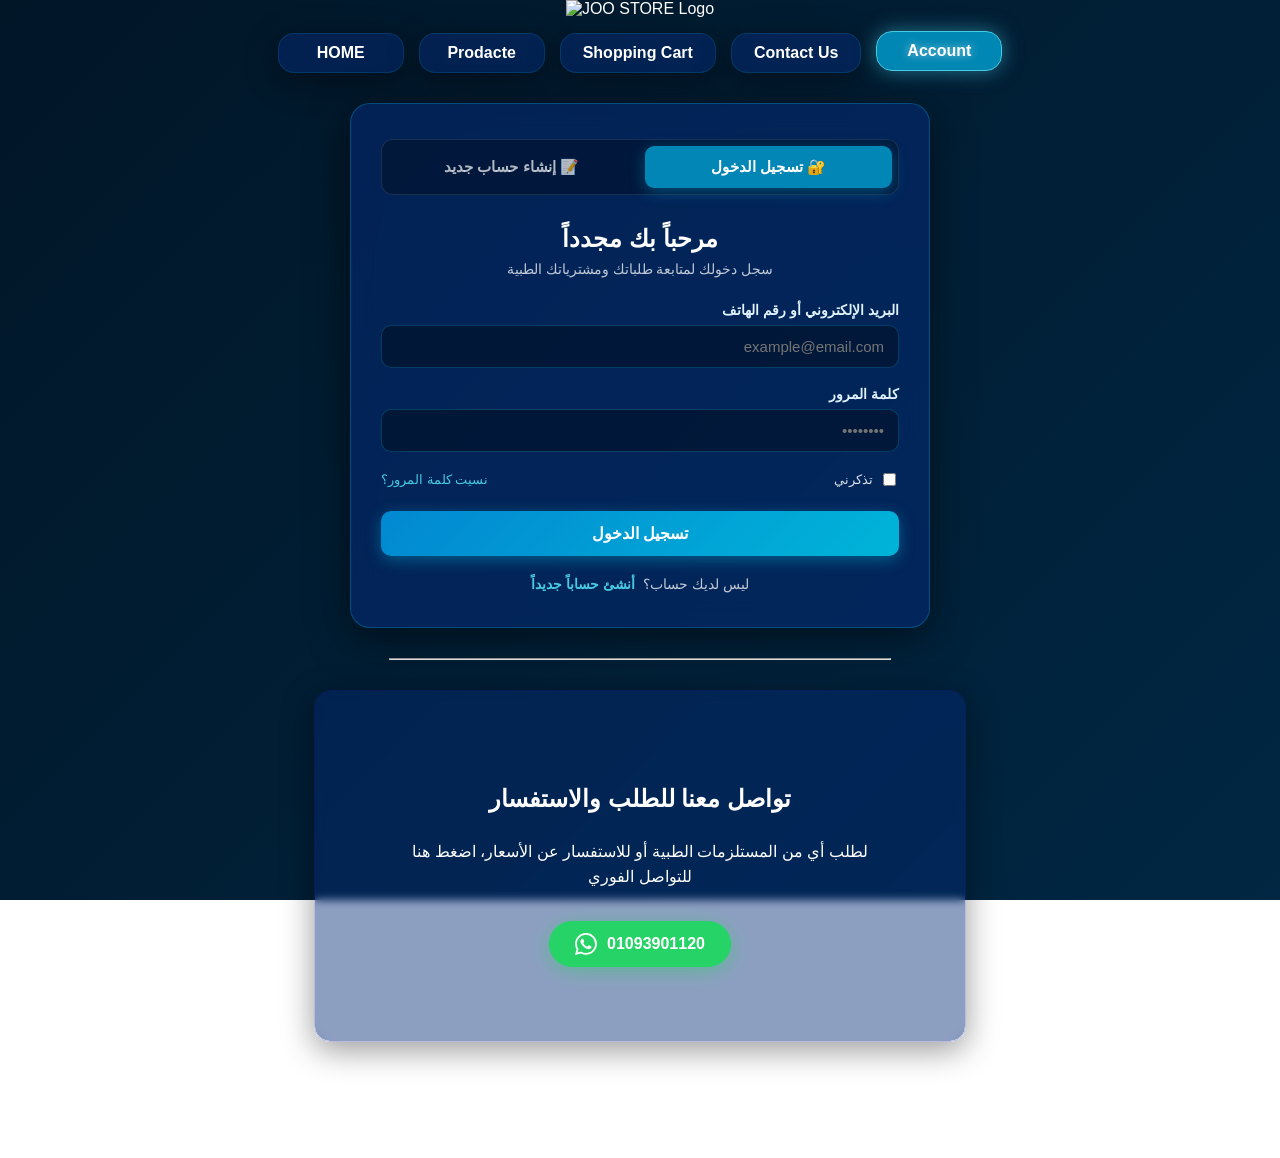
==== Account.html @ a9680319 "Add files via upload" ====
<!DOCTYPE html>
<html lang="en">
<head>
    <meta charset="UTF-8">
    <meta name="viewport" content="width=device-width, initial-scale=1.0">
    <title>JOO STORE - تسجيل الدخول / إنشاء حساب</title>
    <link rel="icon" href="https://i.ibb.co/bRJNQB5c/final1200.png">
    <link rel="stylesheet" href="./try.css">
    <script src="auth-guard.js"></script>
</head>
<body>
   
    <header>
        <img src="https://i.ibb.co/bRJNQB5c/final1200.png" width="80" alt="JOO STORE Logo"> 
    </header>

    <!-- شريط التنقل -->
    <nav class="nav-container">
        <div class="sd-card">
            <a href="./index.html">HOME</a>
        </div>
        <div class="sd-card">
            <a href="./Prodacte.html">Prodacte</a>
        </div>
        <div class="sd-card">
            <a href="./Shopping Cart.html">Shopping Cart <span class="cart-badge">0</span></a>
        </div>
       
        <div class="sd-card">
            <a href="#con">Contact Us</a>
        </div>
        <div class="sd-card active">
            <a href="./Account.html">Account</a>
        </div>
    </nav>

    <!-- بطاقة تسجيل الدخول وإنشاء الحساب الزجاجية -->
    <main class="auth-wrapper">
        <div class="auth-card">
            
            <!-- أزرار التبديل بين تسجيل الدخول وإنشاء حساب -->
            <div class="auth-tabs">
                <button type="button" class="tab-btn active" id="tab-login" onclick="switchAuthTab('login')">
                    🔐 تسجيل الدخول
                </button>
                <button type="button" class="tab-btn" id="tab-register" onclick="switchAuthTab('register')">
                    📝 إنشاء حساب جديد
                </button>
            </div>

            <!-- 1. نموذج تسجيل الدخول (Login Form) -->
            <form id="login-form" class="auth-form" onsubmit="handleLogin(event)">
                <h2 class="form-title">مرحباً بك مجدداً</h2>
                <p class="form-subtitle">سجل دخولك لمتابعة طلباتك ومشترياتك الطبية</p>

                <div class="form-group">
                    <label for="login-email">البريد الإلكتروني أو رقم الهاتف</label>
                    <input type="text" id="login-email" placeholder="example@email.com" required>
                </div>

                <div class="form-group">
                    <label for="login-password">كلمة المرور</label>
                    <input type="password" id="login-password" placeholder="••••••••" required>
                </div>

                <div class="form-options">
                    <label class="remember-me">
                        <input type="checkbox"> تذكرني
                    </label>
                    <a href="javascript:void(0)" onclick="alert('يرجى التواصل مع الدعم الفني لاستعادة كلمة المرور عبر واتساب.')" class="forgot-pass">نسيت كلمة المرور؟</a>
                </div>

                <button type="submit" class="auth-submit-btn">تسجيل الدخول</button>

                <div class="switch-prompt">
                    ليس لديك حساب؟ 
                    <a href="javascript:void(0)" onclick="switchAuthTab('register')">أنشئ حساباً جديداً</a>
                </div>
            </form>

            <!-- 2. نموذج إنشاء حساب جديد (Register Form) -->
            <form id="register-form" class="auth-form" style="display: none;" onsubmit="handleRegister(event)">
                <h2 class="form-title">إنشاء حساب جديد</h2>
                <p class="form-subtitle">انضم إلى JOO STORE للاستفادة من أسرع تجربة طلب</p>

                <div class="form-group">
                    <label for="reg-name">الاسم بالكامل</label>
                    <input type="text" id="reg-name" placeholder="User Name" required>
                </div>

                <div class="form-group">
                    <label for="reg-email">البريد الإلكتروني</label>
                    <input type="email" id="reg-email" placeholder="name@example.com" required>
                </div>

                <div class="form-group">
                    <label for="reg-phone">رقم الهاتف (واتساب)</label>
                    <input type="tel" id="reg-phone" placeholder="010XXXXXXXX" pattern="[0-9]{11}" title="يرجى إدخال 11 رقم" required>
                </div>

                <!-- حقل الموقع والعنوان الجديد -->
                <div class="form-group">
                    <label for="reg-location">العنوان أو الموقع (للتوصيل والشحن) 📍</label>
                    <input type="text" id="reg-location" placeholder="مثال: القاهرة - التجمع الخامس - شارع..." required>
                </div>

                <div class="form-row">
                    <div class="form-group">
                        <label for="password">كلمة المرور</label>
                        <input type="password" id="password" placeholder="••••••••" required minlength="6">
                    </div>

                    <div class="form-group">
                        <label for="confirm-password">تأكيد كلمة المرور</label>
                        <input type="password" id="confirm-password" placeholder="••••••••" required minlength="6">
                    </div>
                </div>

                <!-- رسالة التحقق التفاعلية من تطابق كلمتي المرور -->
                <div id="match-msg" class="validation-msg"></div>

                <div class="form-row">
                    <div class="form-group">
                        <label for="reg-age">الفئة العمرية</label>
                        <select id="reg-age" class="form-select">
                            <option value="15+">15 - 24 سنة</option>
                            <option value="25+">25 - 34 سنة</option>
                            <option value="35+">35 - 44 سنة</option>
                            <option value="45+">45+ سنة</option>
                        </select>
                    </div>

                    <div class="form-group">
                        <label>النوع (الجنس)</label>
                        <div class="gender-options">
                            <label class="gender-label">
                                <input type="radio" name="gender" value="male" id="gender-m" checked>
                                <span>ذكر 👨</span>
                            </label>
                            <label class="gender-label">
                                <input type="radio" name="gender" value="female" id="gender-f">
                                <span>أنثى 👩</span>
                            </label>
                        </div>
                    </div>
                </div>

                <button type="submit" class="auth-submit-btn register-btn">إنشاء الحساب الآن</button>

                <div class="switch-prompt">
                    لديك حساب بالفعل؟ 
                    <a href="javascript:void(0)" onclick="switchAuthTab('login')">تسجيل الدخول</a>
                </div>
            </form>

           

        </div>
    </main>

    <hr width="500">

    <!-- قسم الفيديو والتواصل -->
    <div class="video-card-container" id="con">
        <video src="./background.mp4" autoplay loop muted playsinline class="inner-video"></video>
        <div class="video-text-overlay">
            <h2>تواصل معنا للطلب والاستفسار</h2>
            <p>لطلب أي من المستلزمات الطبية أو للاستفسار عن الأسعار، اضغط هنا للتواصل الفوري</p>
            <a href="https://wa.me/201093901120" target="_blank" rel="noopener noreferrer" class="whatsapp-btn-order">
                <svg xmlns="http://www.w3.org/2000/svg" width="22" height="22" fill="currentColor" viewBox="0 0 16 16">
                    <path d="M13.601 2.326A7.854 7.854 0 0 0 7.994 0C3.627 0 .068 3.558.064 7.926c0 1.399.366 2.76 1.057 3.965L0 16l4.204-1.102a7.933 7.933 0 0 0 3.79.965h.004c4.368 0 7.926-3.558 7.93-7.93A7.898 7.898 0 0 0 13.6 2.326zM7.994 14.521a6.6 6.6 0 0 1-3.356-.92l-.24-.144-2.494.654.666-2.433-.156-.251a6.56 6.56 0 0 1-1.007-3.505c0-3.626 2.957-6.584 6.591-6.584a6.56 6.56 0 0 1 4.66 1.931 6.56 6.56 0 0 1 1.928 4.66c-.004 3.639-2.961 6.592-6.592 6.592m3.615-4.934c-.197-.099-1.17-.578-1.353-.646-.182-.065-.315-.099-.445.099-.133.197-.513.646-.627.775-.114.133-.232.148-.43.05-.197-.1-.836-.308-1.592-.985-.59-.525-.985-1.175-1.103-1.372-.114-.198-.011-.304.088-.403.087-.088.197-.232.296-.346.1-.114.133-.198.198-.33.065-.134.034-.248-.015-.347-.05-.099-.445-1.076-.612-1.47-.16-.389-.323-.335-.445-.34-.114-.007-.247-.007-.38-.007a.73.73 0 0 0-.529.247c-.182.198-.691.677-.691 1.654s.707 1.916.81 2.049c.098.133 1.394 2.132 3.383 2.992.47.205.84.326 1.129.418.475.152.904.129 1.246.08.38-.058 1.171-.48 1.338-.943.164-.464.164-.86.114-.943-.049-.084-.182-.133-.38-.232"/>
                </svg>
                <span> 01093901120</span>
            </a>
        </div>
    </div>

    <footer>DEV:@srt_741 </footer>

    <!-- ملفات السكريبت -->
   <footer>DEV:@srt_741 </footer>

    <!-- مكتبات Firebase والربط السحابي -->
    <script src="https://www.gstatic.com/firebasejs/10.12.2/firebase-app-compat.js"></script>
    <script src="https://www.gstatic.com/firebasejs/10.12.2/firebase-firestore-compat.js"></script>
    <script src="firebase-db.js"></script>

    <!-- ملفات السكريبت -->
    <script src="cart.js"></script>
    <script src="pass.js"></script>
</body>
</html>
---- try.css ----
body {
    text-align: center;
    margin: 0 auto;
    font-family: 'Segoe UI', Tahoma, Geneva, Verdana, sans-serif;
    /* خلفية متحركة متدرجة (Animated Gradient) تدي إحساس حركي فخم جداً */
    background: linear-gradient(-45deg, #020817, #0052f7, #002c4c, #011627);
    background-size: 400% 400%;
    animation: gradientBG 15s ease infinite;
    background-attachment: fixed;
    color: white;
}

/* أنيميشن حركة التدرج البطيء والرايق */
@keyframes gradientBG {
    0% {
        background-position: 0% 50%;
    }
    50% {
        background-position: 100% 50%;
    }
    100% {
        background-position: 0% 50%;
    }
}

.background-video {
    position: fixed;
    top: 0;
    left: 0;
    width: 100vw;
    height: 100vh;
    object-fit: cover;
    z-index: -999; /* يضمن إن الفيديو ينزل تحت كل العناصر */
    pointer-events: none;
}

.hero-card {
    background: rgba(4, 43, 119, 0.5); 
    backdrop-filter: blur(10px);  
    -webkit-backdrop-filter: blur(10px);
    border: 1px solid rgba(31, 22, 160, 0.2);
    border-radius: 16px;
    padding: 30px;
    max-width: 650px;
    margin: 30px auto;
    text-align: center;
    box-shadow: 0 8px 32px 0 rgba(0, 0, 0, 0.4);
    color: white;
}

.nav-container {
    display: flex;
    justify-content: center;
    align-items: center;
    gap: 15px;
    margin: 15px auto;
    direction: ltr !important;
}

.sd-card {
    background: rgba(4, 43, 119, 0.5); 
    backdrop-filter: blur(10px);  
    -webkit-backdrop-filter: blur(10px);
    border: 1px solid rgba(2, 155, 202, 0.2);
    border-radius: 16px;
    padding: 10px 22px;
    min-width: 80px;
    text-align: center;
    box-shadow: 0 8px 32px 0 rgba(0, 0, 0, 0.4);
    transition: all 0.3s ease;
}

.sd-card:hover {
    background: rgba(2, 155, 202, 0.5);
    transform: translateY(-2px);
}

.sd-card a {
    color: white;
    text-decoration: none;
    font-weight: bold;
    display: block;
}

/* --- شبكة المنتجات (Products Grid & Cards) --- */
.section-title {
    background: rgba(4, 43, 119, 0.5);
    backdrop-filter: blur(10px);
    -webkit-backdrop-filter: blur(10px);
    border: 1px solid rgba(2, 155, 202, 0.3);
    border-radius: 16px;
    padding: 20px;
    max-width: 550px;
    margin: 25px auto 35px auto;
    color: white;
    box-shadow: 0 8px 32px 0 rgba(0, 0, 0, 0.4);
    text-align: center;
}

.section-title h2 {
    margin: 0 0 8px 0;
    font-size: 24px;
}

.section-title p {
    margin: 0;
    color: rgba(255, 255, 255, 0.85);
    font-size: 14px;
}

.products-section {
    max-width: 1200px;
    margin: 0 auto 40px auto;
    padding: 0 20px;
}

.products-grid {
    display: grid;
    grid-template-columns: repeat(auto-fill, minmax(260px, 1fr));
    gap: 25px;
    justify-content: center;
}

.product-card {
    background: rgba(4, 43, 119, 0.45);
    backdrop-filter: blur(10px);
    -webkit-backdrop-filter: blur(10px);
    border: 1px solid rgba(2, 155, 202, 0.25);
    border-radius: 16px;
    padding: 20px;
    box-shadow: 0 8px 32px 0 rgba(0, 0, 0, 0.35);
    transition: all 0.35s ease;
    display: flex;
    flex-direction: column;
    align-items: center;
    justify-content: space-between;
}

.product-card:hover {
    transform: translateY(-8px);
    border-color: rgba(2, 155, 202, 0.7);
    box-shadow: 0 14px 40px rgba(2, 155, 202, 0.35);
    background: rgba(4, 43, 119, 0.65);
}

.product-img-box {
    width: 100%;
    height: 200px;
    display: flex;
    align-items: center;
    justify-content: center;
    background: rgba(255, 255, 255, 0.05);
    border-radius: 12px;
    padding: 15px;
    box-sizing: border-box;
    margin-bottom: 12px;
}

.product-img-box img {
    max-width: 90%;
    max-height: 90%;
    object-fit: contain;
    transition: transform 0.35s ease;
    filter: drop-shadow(0 4px 10px rgba(0, 0, 0, 0.4));
}

.product-card:hover .product-img-box img {
    transform: scale(1.08);
}

.product-info {
    width: 100%;
    text-align: center;
}

.product-title {
    color: white;
    font-size: 16px;
    margin: 6px 0 8px 0;
    font-weight: 600;
}

.product-price {
    display: flex;
    align-items: baseline;
    justify-content: center;
    gap: 5px;
    margin-bottom: 14px;
    color: #48cae4;
    font-size: 20px;
    font-weight: bold;
}

.product-price .currency {
    font-size: 13px;
    color: rgba(255, 255, 255, 0.75);
    font-weight: normal;
}

.order-btn {
    display: inline-block;
    background: rgba(2, 155, 202, 0.3);
    color: white;
    text-decoration: none;
    padding: 8px 22px;
    border-radius: 10px;
    border: 1px solid rgba(2, 155, 202, 0.5);
    font-size: 14px;
    font-weight: bold;
    transition: all 0.3s ease;
}

.order-btn:hover {
    background: rgba(2, 155, 202, 0.85);
    transform: scale(1.05);
    box-shadow: 0 4px 15px rgba(2, 155, 202, 0.4);
}

/* --- بطاقة الفيديو مع النص والكلام فوقه --- */
.video-card-container {
    position: relative;
    max-width: 650px;
    margin: 30px auto;
    border-radius: 16px;
    overflow: hidden;
    box-shadow: 0 8px 32px 0 rgba(0, 0, 0, 0.4);
    border: 1px solid rgba(31, 22, 160, 0.3);
}

.inner-video {
    width: 100%;
    height: 350px;
    object-fit: cover;
    display: block;
    transform: scaleX(-1); /* قلب الفيديو أفقياً (Mirror) */
}

.video-text-overlay {
    position: absolute;
    top: 0;
    left: 0;
    width: 100%;
    height: 100%;
    display: flex;
    flex-direction: column;
    justify-content: center;
    align-items: center;
    background: rgba(4, 43, 119, 0.45); /* طبقة شفافة لجعل الكتابة واضحة ومقروءة */
    backdrop-filter: blur(4px);
    -webkit-backdrop-filter: blur(4px);
    color: white;
    padding: 25px;
    box-sizing: border-box;
    text-align: center;
}

.video-text-overlay h2 {
    margin-bottom: 10px;
    font-size: 24px;
}

.video-text-overlay p {
    font-size: 16px;
    line-height: 1.6;
    max-width: 500px;
}

/* --- زر الواتساب للتواصل والطلب --- */
.whatsapp-btn-order {
    display: inline-flex;
    align-items: center;
    gap: 10px;
    background: #25D366;
    color: white;
    text-decoration: none;
    font-size: 16px;
    font-weight: bold;
    padding: 12px 26px;
    border-radius: 50px;
    box-shadow: 0 4px 20px rgba(37, 211, 102, 0.45);
    transition: all 0.3s ease;
    margin-top: 15px;
}

.whatsapp-btn-order:hover {
    background: #1ebe5d;
    transform: translateY(-3px) scale(1.03);
    box-shadow: 0 8px 25px rgba(37, 211, 102, 0.65);
}

.whatsapp-btn-order svg {
    flex-shrink: 0;
}

/* ==========================================
   Shopping Cart, Toast & Badge Styles
========================================== */

/* شارة عداد السلة في شريط التنقل */
.cart-badge {
    display: inline-block;
    background: #ff4757;
    color: white;
    font-size: 11px;
    font-weight: bold;
    padding: 2px 7px;
    border-radius: 12px;
    margin-right: 4px;
    vertical-align: middle;
}

/* الإشعار التفاعلي السريع (Toast) */
.cart-toast {
    position: fixed;
    bottom: -100px;
    right: 25px;
    background: rgba(4, 43, 119, 0.95);
    border: 1px solid rgba(2, 155, 202, 0.6);
    backdrop-filter: blur(12px);
    -webkit-backdrop-filter: blur(12px);
    color: white;
    padding: 15px 22px;
    border-radius: 14px;
    box-shadow: 0 10px 30px rgba(0, 0, 0, 0.5);
    z-index: 9999;
    transition: all 0.4s cubic-bezier(0.68, -0.55, 0.27, 1.55);
    max-width: 380px;
    font-size: 15px;
}

.cart-toast.show {
    bottom: 25px;
}

.toast-content {
    display: flex;
    align-items: center;
    justify-content: space-between;
    gap: 15px;
}

.toast-btn {
    background: #25D366;
    color: white;
    text-decoration: none;
    padding: 6px 14px;
    border-radius: 8px;
    font-size: 13px;
    font-weight: bold;
    white-space: nowrap;
    transition: 0.2s;
}

.toast-btn:hover {
    background: #1ebe5d;
}

/* صفحة سلة المشتريات */
.cart-page-container {
    max-width: 900px;
    margin: 30px auto;
    padding: 0 20px;
}

.empty-cart-card {
    background: rgba(4, 43, 119, 0.5);
    backdrop-filter: blur(10px);
    -webkit-backdrop-filter: blur(10px);
    border: 1px solid rgba(2, 155, 202, 0.25);
    border-radius: 16px;
    padding: 50px 20px;
    text-align: center;
    color: white;
    box-shadow: 0 8px 32px 0 rgba(0, 0, 0, 0.4);
}

.empty-cart-icon {
    font-size: 55px;
    margin-bottom: 15px;
}

.empty-cart-card h2 {
    font-size: 24px;
    margin-bottom: 10px;
}

.empty-cart-card p {
    color: rgba(255, 255, 255, 0.8);
    margin-bottom: 25px;
}

.browse-btn {
    display: inline-block;
    background: rgba(2, 155, 202, 0.7);
    color: white;
    text-decoration: none;
    padding: 12px 30px;
    border-radius: 10px;
    font-weight: bold;
    transition: 0.3s;
}

.browse-btn:hover {
    background: rgba(2, 155, 202, 1);
    transform: scale(1.05);
}

.cart-items-list {
    display: flex;
    flex-direction: column;
    gap: 15px;
    margin-bottom: 30px;
}

.cart-item-card {
    background: rgba(4, 43, 119, 0.5);
    backdrop-filter: blur(10px);
    -webkit-backdrop-filter: blur(10px);
    border: 1px solid rgba(2, 155, 202, 0.3);
    border-radius: 14px;
    padding: 15px 20px;
    display: flex;
    align-items: center;
    justify-content: space-between;
    gap: 20px;
    color: white;
    box-shadow: 0 4px 20px rgba(0, 0, 0, 0.3);
    transition: 0.3s;
}

.cart-item-card:hover {
    border-color: rgba(2, 155, 202, 0.6);
}

.cart-item-img {
    width: 70px;
    height: 70px;
    background: rgba(255, 255, 255, 0.05);
    border-radius: 10px;
    display: flex;
    align-items: center;
    justify-content: center;
    padding: 6px;
    flex-shrink: 0;
}

.cart-item-img img {
    max-width: 100%;
    max-height: 100%;
    object-fit: contain;
}

.cart-item-details {
    flex-grow: 1;
    text-align: right;
}

.cart-item-title {
    margin: 0 0 5px 0;
    font-size: 17px;
    font-weight: 600;
}

.cart-item-unit-price {
    font-size: 14px;
    color: rgba(255, 255, 255, 0.7);
}

.cart-item-qty-control {
    display: flex;
    align-items: center;
    gap: 8px;
    background: rgba(0, 0, 0, 0.3);
    padding: 5px 12px;
    border-radius: 8px;
    border: 1px solid rgba(2, 155, 202, 0.2);
}

.qty-btn {
    background: rgba(2, 155, 202, 0.4);
    border: none;
    color: white;
    width: 28px;
    height: 28px;
    border-radius: 6px;
    font-size: 16px;
    font-weight: bold;
    cursor: pointer;
    display: flex;
    align-items: center;
    justify-content: center;
    transition: 0.2s;
}

.qty-btn:hover {
    background: rgba(2, 155, 202, 0.9);
}

.qty-number {
    font-size: 16px;
    font-weight: bold;
    min-width: 25px;
    text-align: center;
}

.cart-item-total {
    font-size: 18px;
    font-weight: bold;
    color: #48cae4;
    min-width: 100px;
    text-align: center;
}

.cart-remove-btn {
    background: rgba(255, 71, 87, 0.2);
    color: #ff4757;
    border: 1px solid rgba(255, 71, 87, 0.4);
    width: 32px;
    height: 32px;
    border-radius: 50%;
    font-size: 20px;
    cursor: pointer;
    display: flex;
    align-items: center;
    justify-content: center;
    transition: 0.2s;
}

.cart-remove-btn:hover {
    background: #ff4757;
    color: white;
}

.cart-summary-card {
    background: rgba(4, 43, 119, 0.55);
    backdrop-filter: blur(12px);
    -webkit-backdrop-filter: blur(12px);
    border: 1px solid rgba(2, 155, 202, 0.4);
    border-radius: 16px;
    padding: 25px;
    color: white;
    box-shadow: 0 8px 32px 0 rgba(0, 0, 0, 0.4);
}

.summary-header h3 {
    margin: 0 0 15px 0;
    font-size: 20px;
    text-align: center;
}

.summary-row {
    display: flex;
    justify-content: space-between;
    align-items: center;
    margin-bottom: 12px;
    font-size: 16px;
}

.summary-val {
    font-weight: bold;
    color: #48cae4;
}

.free-shipping {
    color: #2ed573;
    font-size: 14px;
}

.summary-divider {
    border: 0;
    border-top: 1px solid rgba(255, 255, 255, 0.15);
    margin: 15px 0;
}

.total-row {
    font-size: 20px;
    font-weight: bold;
}

.summary-total {
    color: #2ed573;
    font-size: 22px;
}

.summary-actions {
    margin-top: 25px;
    display: flex;
    flex-direction: column;
    gap: 12px;
}

.whatsapp-checkout-btn {
    display: flex;
    align-items: center;
    justify-content: center;
    gap: 10px;
    background: #25D366;
    color: white;
    border: none;
    padding: 14px 20px;
    border-radius: 12px;
    font-size: 17px;
    font-weight: bold;
    cursor: pointer;
    box-shadow: 0 6px 20px rgba(37, 211, 102, 0.45);
    transition: 0.3s;
    width: 100%;
}

.whatsapp-checkout-btn:hover {
    background: #1ebe5d;
    transform: translateY(-2px);
    box-shadow: 0 8px 25px rgba(37, 211, 102, 0.65);
}

.secondary-actions {
    display: flex;
    justify-content: space-between;
    align-items: center;
    margin-top: 5px;
}

.continue-shopping-btn {
    color: rgba(255, 255, 255, 0.8);
    text-decoration: none;
    font-size: 14px;
    transition: 0.2s;
}

.continue-shopping-btn:hover {
    color: white;
    text-decoration: underline;
}

.clear-cart-btn {
    background: none;
    border: none;
    color: #ff6b81;
    font-size: 14px;
    cursor: pointer;
    transition: 0.2s;
}

.clear-cart-btn:hover {
    color: #ff4757;
    text-decoration: underline;
}

@media (max-width: 600px) {
    .cart-item-card {
        flex-wrap: wrap;
        justify-content: center;
        text-align: center;
    }
    .cart-item-details {
        text-align: center;
        width: 100%;
    }
    .cart-item-total {
        width: 100%;
    }
}

/* ==========================================
   Auth (Login & Register) Glassmorphic Styles
========================================== */
.auth-wrapper {
    max-width: 580px;
    margin: 30px auto;
    padding: 0 20px;
    direction: rtl;
}

.auth-card {
    background: rgba(4, 43, 119, 0.55);
    backdrop-filter: blur(12px);
    -webkit-backdrop-filter: blur(12px);
    border: 1px solid rgba(2, 155, 202, 0.35);
    border-radius: 20px;
    padding: 35px 30px;
    color: white;
    box-shadow: 0 10px 40px rgba(0, 0, 0, 0.5);
    text-align: right;
}

/* التبويبات العلوية */
.auth-tabs {
    display: flex;
    gap: 10px;
    background: rgba(0, 0, 0, 0.3);
    padding: 6px;
    border-radius: 12px;
    margin-bottom: 30px;
    border: 1px solid rgba(255, 255, 255, 0.1);
}

.tab-btn {
    flex: 1;
    background: transparent;
    border: none;
    color: rgba(255, 255, 255, 0.7);
    padding: 12px 10px;
    font-size: 15px;
    font-weight: bold;
    border-radius: 9px;
    cursor: pointer;
    transition: all 0.3s ease;
}

.tab-btn:hover {
    color: white;
    background: rgba(255, 255, 255, 0.08);
}

.tab-btn.active {
    background: rgba(2, 155, 202, 0.85);
    color: white;
    box-shadow: 0 4px 15px rgba(2, 155, 202, 0.4);
}

/* العناوين داخل النموذج */
.form-title {
    margin: 0 0 8px 0;
    font-size: 24px;
    color: white;
    text-align: center;
}

.form-subtitle {
    margin: 0 0 25px 0;
    font-size: 14px;
    color: rgba(255, 255, 255, 0.75);
    text-align: center;
}

/* مجموعات الحقول */
.form-group {
    margin-bottom: 18px;
    display: flex;
    flex-direction: column;
    gap: 7px;
    flex: 1;
}

.form-group label {
    font-size: 14px;
    font-weight: 600;
    color: #e0f2fe;
}

.form-group input[type="text"],
.form-group input[type="email"],
.form-group input[type="password"],
.form-group input[type="tel"],
.form-select {
    width: 100%;
    background: rgba(0, 0, 0, 0.35);
    border: 1px solid rgba(2, 155, 202, 0.3);
    border-radius: 10px;
    padding: 12px 14px;
    color: white;
    font-size: 15px;
    box-sizing: border-box;
    transition: all 0.3s ease;
}

.form-group input:focus,
.form-select:focus {
    border-color: #48cae4;
    outline: none;
    box-shadow: 0 0 12px rgba(72, 202, 228, 0.4);
    background: rgba(0, 0, 0, 0.5);
}

.form-row {
    display: flex;
    gap: 15px;
}

/* خيارات العمر والنوع */
.form-select {
    cursor: pointer;
}

.form-select option {
    background: #042b77;
    color: white;
}

.gender-options {
    display: flex;
    gap: 15px;
    align-items: center;
    height: 44px;
}

.gender-label {
    display: inline-flex;
    align-items: center;
    gap: 6px;
    cursor: pointer;
    background: rgba(0, 0, 0, 0.25);
    padding: 8px 15px;
    border-radius: 8px;
    border: 1px solid rgba(2, 155, 202, 0.25);
    transition: 0.2s;
    font-size: 14px;
}

.gender-label:hover {
    background: rgba(2, 155, 202, 0.3);
}

/* رسالة التحقق */
.validation-msg {
    font-size: 13px;
    font-weight: bold;
    margin: -10px 0 15px 0;
    min-height: 18px;
}

/* الخيارات الإضافية */
.form-options {
    display: flex;
    justify-content: space-between;
    align-items: center;
    font-size: 13px;
    margin-bottom: 22px;
}

.remember-me {
    display: inline-flex;
    align-items: center;
    gap: 6px;
    cursor: pointer;
    color: rgba(255, 255, 255, 0.85);
}

.forgot-pass {
    color: #48cae4;
    text-decoration: none;
    transition: 0.2s;
}

.forgot-pass:hover {
    text-decoration: underline;
    color: #90e0ef;
}

/* أزرار الإرسال */
.auth-submit-btn {
    width: 100%;
    background: linear-gradient(135deg, #0288d1, #00b4d8);
    color: white;
    border: none;
    padding: 13px;
    border-radius: 10px;
    font-size: 16px;
    font-weight: bold;
    cursor: pointer;
    box-shadow: 0 4px 15px rgba(2, 180, 216, 0.4);
    transition: all 0.3s ease;
}

.auth-submit-btn:hover {
    background: linear-gradient(135deg, #039be5, #48cae4);
    transform: translateY(-2px);
    box-shadow: 0 6px 20px rgba(2, 180, 216, 0.6);
}

.register-btn {
    background: linear-gradient(135deg, #2e7d32, #2ed573);
    box-shadow: 0 4px 15px rgba(46, 213, 115, 0.4);
}

.register-btn:hover {
    background: linear-gradient(135deg, #388e3c, #3ae374);
    box-shadow: 0 6px 20px rgba(46, 213, 115, 0.6);
}

.switch-prompt {
    text-align: center;
    margin-top: 20px;
    font-size: 14px;
    color: rgba(255, 255, 255, 0.75);
}

.switch-prompt a {
    color: #48cae4;
    font-weight: bold;
    text-decoration: none;
    margin-right: 5px;
}

.switch-prompt a:hover {
    text-decoration: underline;
}

@media (max-width: 600px) {
    .auth-card {
        padding: 25px 18px;
    }
    .form-row {
        flex-direction: column;
        gap: 0;
    }
}

/* ==========================================
   Profile & Order History Styles
========================================== */
.profile-page-container {
    max-width: 950px;
    margin: 30px auto;
    padding: 0 20px;
    direction: rtl;
}

/* بطاقة بيانات العميل */
.user-profile-card {
    background: rgba(4, 43, 119, 0.55);
    backdrop-filter: blur(12px);
    -webkit-backdrop-filter: blur(12px);
    border: 1px solid rgba(2, 155, 202, 0.35);
    border-radius: 20px;
    padding: 30px;
    color: white;
    box-shadow: 0 10px 40px rgba(0, 0, 0, 0.45);
    margin-bottom: 35px;
}

.profile-header {
    display: flex;
    align-items: center;
    gap: 20px;
    margin-bottom: 25px;
    padding-bottom: 20px;
    border-bottom: 1px solid rgba(255, 255, 255, 0.12);
}

.profile-avatar {
    width: 80px;
    height: 80px;
    border-radius: 50%;
    background: rgba(2, 155, 202, 0.2);
    border: 2px solid #48cae4;
    display: flex;
    align-items: center;
    justify-content: center;
    box-shadow: 0 0 20px rgba(72, 202, 228, 0.4);
    overflow: hidden;
    flex-shrink: 0;
}

.profile-avatar img {
    width: 60px;
    height: 60px;
    object-fit: contain;
}

.profile-info-text h2 {
    margin: 0 0 5px 0;
    font-size: 24px;
    color: white;
}

.profile-info-text p {
    margin: 2px 0;
    font-size: 14px;
    color: rgba(255, 255, 255, 0.75);
}

/* شبكة الإحصائيات */
.profile-stats-grid {
    display: grid;
    grid-template-columns: repeat(auto-fit, minmax(180px, 1fr));
    gap: 15px;
    margin-bottom: 25px;
}

.stat-card {
    background: rgba(0, 0, 0, 0.3);
    border: 1px solid rgba(2, 155, 202, 0.25);
    border-radius: 14px;
    padding: 18px 15px;
    text-align: center;
    transition: 0.3s;
}

.stat-card:hover {
    border-color: rgba(2, 155, 202, 0.6);
    transform: translateY(-3px);
}

.stat-icon {
    font-size: 28px;
    margin-bottom: 6px;
}

.stat-value {
    font-size: 20px;
    font-weight: bold;
    color: #48cae4;
    margin-bottom: 4px;
}

.stat-label {
    font-size: 13px;
    color: rgba(255, 255, 255, 0.7);
}

/* أزرار البروفايل */
.profile-actions {
    display: flex;
    gap: 12px;
    flex-wrap: wrap;
}

.profile-btn {
    padding: 10px 22px;
    border-radius: 10px;
    text-decoration: none;
    font-size: 14px;
    font-weight: bold;
    transition: 0.3s;
    display: inline-flex;
    align-items: center;
    gap: 8px;
}

.shop-btn {
    background: rgba(2, 155, 202, 0.75);
    color: white;
}

.shop-btn:hover {
    background: #00b4d8;
    transform: translateY(-2px);
    box-shadow: 0 4px 15px rgba(0, 180, 216, 0.4);
}

.switch-account-btn {
    background: rgba(255, 255, 255, 0.08);
    color: rgba(255, 255, 255, 0.85);
    border: 1px solid rgba(255, 255, 255, 0.2);
}

.switch-account-btn:hover {
    background: rgba(255, 71, 87, 0.2);
    border-color: #ff4757;
    color: #ff6b81;
}

/* قسم سجل المشتريات */
.orders-history-wrapper {
    margin-top: 30px;
}

.orders-section-header {
    display: flex;
    justify-content: space-between;
    align-items: center;
    margin-bottom: 20px;
    color: white;
}

.orders-section-header h3 {
    margin: 0;
    font-size: 22px;
}

.orders-count-badge {
    background: rgba(2, 155, 202, 0.35);
    border: 1px solid rgba(2, 155, 202, 0.5);
    color: #48cae4;
    padding: 4px 14px;
    border-radius: 20px;
    font-size: 13px;
    font-weight: bold;
}

/* بطاقة الطلب الواحد */
.order-card {
    background: rgba(4, 43, 119, 0.5);
    backdrop-filter: blur(10px);
    -webkit-backdrop-filter: blur(10px);
    border: 1px solid rgba(2, 155, 202, 0.3);
    border-radius: 16px;
    margin-bottom: 22px;
    box-shadow: 0 6px 25px rgba(0, 0, 0, 0.35);
    overflow: hidden;
    transition: 0.3s;
}

.order-card:hover {
    border-color: rgba(2, 155, 202, 0.7);
    box-shadow: 0 8px 30px rgba(2, 155, 202, 0.25);
}

.order-card-header {
    background: rgba(0, 0, 0, 0.25);
    padding: 14px 20px;
    display: flex;
    justify-content: space-between;
    align-items: center;
    border-bottom: 1px solid rgba(255, 255, 255, 0.08);
}

.order-header-info {
    display: flex;
    gap: 15px;
    align-items: center;
    font-size: 14px;
}

.order-id {
    font-weight: bold;
    color: #48cae4;
}

.order-date {
    color: rgba(255, 255, 255, 0.7);
}

.order-status-badge {
    background: rgba(46, 213, 115, 0.2);
    color: #2ed573;
    border: 1px solid rgba(46, 213, 115, 0.4);
    padding: 4px 12px;
    border-radius: 20px;
    font-size: 13px;
    font-weight: bold;
}

.order-card-body {
    padding: 15px 20px;
}

.order-items-grid {
    display: flex;
    flex-direction: column;
    gap: 12px;
}

.order-item-row {
    display: flex;
    align-items: center;
    gap: 15px;
    background: rgba(255, 255, 255, 0.03);
    border-radius: 10px;
    padding: 10px 14px;
}

.order-item-thumb {
    width: 55px;
    height: 55px;
    background: rgba(255, 255, 255, 0.05);
    border-radius: 8px;
    display: flex;
    align-items: center;
    justify-content: center;
    padding: 4px;
    flex-shrink: 0;
}

.order-item-thumb img {
    max-width: 100%;
    max-height: 100%;
    object-fit: contain;
}

.order-item-details {
    flex-grow: 1;
}

.order-item-title {
    margin: 0 0 4px 0;
    font-size: 15px;
    color: white;
}

.order-item-meta {
    font-size: 13px;
    color: rgba(255, 255, 255, 0.65);
    display: flex;
    gap: 15px;
}

.order-item-price {
    font-size: 16px;
    font-weight: bold;
    color: #48cae4;
    white-space: nowrap;
}

.order-card-footer {
    background: rgba(0, 0, 0, 0.2);
    padding: 14px 20px;
    display: flex;
    justify-content: space-between;
    align-items: center;
    border-top: 1px solid rgba(255, 255, 255, 0.08);
}

.order-total-box {
    font-size: 16px;
    color: white;
    display: flex;
    align-items: center;
    gap: 10px;
}

.order-total-amount {
    font-size: 20px;
    font-weight: bold;
    color: #2ed573;
}

.reorder-whatsapp-btn {
    background: rgba(37, 211, 102, 0.2);
    color: #25D366;
    border: 1px solid rgba(37, 211, 102, 0.5);
    padding: 8px 16px;
    border-radius: 8px;
    font-size: 13px;
    font-weight: bold;
    cursor: pointer;
    transition: 0.2s;
}

.reorder-whatsapp-btn:hover {
    background: #25D366;
    color: white;
    box-shadow: 0 4px 15px rgba(37, 211, 102, 0.4);
}

.empty-orders-card {
    background: rgba(4, 43, 119, 0.5);
    backdrop-filter: blur(10px);
    border: 1px solid rgba(2, 155, 202, 0.3);
    border-radius: 16px;
    padding: 45px 20px;
    text-align: center;
    color: white;
}

.empty-orders-card .empty-icon {
    font-size: 50px;
    margin-bottom: 15px;
}

.empty-orders-card h3 {
    margin-bottom: 10px;
}

.empty-orders-card p {
    color: rgba(255, 255, 255, 0.7);
    margin-bottom: 20px;
}

@media (max-width: 600px) {
    .profile-header {
        flex-direction: column;
        text-align: center;
    }
    .order-card-header,
    .order-card-footer {
        flex-direction: column;
        gap: 10px;
        align-items: flex-start;
    }
    .order-item-row {
        flex-wrap: wrap;
    }
}

footer {
    color: white;
    margin: 30px 0 20px 0;
}

/* ==========================================
   Modal Dialogs & Profile Edit Styles
========================================== */
.modal-overlay {
    position: fixed;
    inset: 0;
    width: 100vw;
    height: 100vh;
    background: rgba(0, 5, 20, 0.75);
    backdrop-filter: blur(8px);
    -webkit-backdrop-filter: blur(8px);
    z-index: 9999;
    display: flex;
    align-items: center;
    justify-content: center;
    padding: 20px;
    box-sizing: border-box;
}

.modal-card {
    background: rgba(4, 35, 95, 0.9);
    backdrop-filter: blur(16px);
    -webkit-backdrop-filter: blur(16px);
    border: 1px solid rgba(2, 155, 202, 0.45);
    border-radius: 20px;
    padding: 28px;
    width: 100%;
    max-width: 520px;
    max-height: 90vh;
    overflow-y: auto;
    color: white;
    box-shadow: 0 20px 50px rgba(0, 0, 0, 0.6);
    direction: rtl;
    text-align: right;
    animation: modalFadeIn 0.25s ease-out;
}

@keyframes modalFadeIn {
    from {
        opacity: 0;
        transform: translateY(-20px) scale(0.96);
    }
    to {
        opacity: 1;
        transform: translateY(0) scale(1);
    }
}

.modal-header {
    display: flex;
    justify-content: space-between;
    align-items: center;
    border-bottom: 1px solid rgba(255, 255, 255, 0.12);
    padding-bottom: 14px;
    margin-bottom: 20px;
}

.modal-header h3 {
    margin: 0;
    font-size: 20px;
    color: white;
}

.modal-close-btn {
    background: none;
    border: none;
    color: rgba(255, 255, 255, 0.7);
    font-size: 28px;
    cursor: pointer;
    line-height: 1;
    transition: 0.2s;
}

.modal-close-btn:hover {
    color: #ff4757;
    transform: scale(1.15);
}

.modal-actions {
    display: flex;
    gap: 12px;
    margin-top: 25px;
}

.save-profile-btn {
    flex: 2;
    background: linear-gradient(135deg, #0288d1, #00b4d8);
    color: white;
    border: none;
    padding: 12px 20px;
    border-radius: 10px;
    font-size: 15px;
    font-weight: bold;
    cursor: pointer;
    box-shadow: 0 4px 15px rgba(2, 180, 216, 0.4);
    transition: 0.3s;
}

.save-profile-btn:hover {
    background: linear-gradient(135deg, #039be5, #48cae4);
    transform: translateY(-2px);
    box-shadow: 0 6px 20px rgba(2, 180, 216, 0.6);
}

.cancel-modal-btn {
    flex: 1;
    background: rgba(255, 255, 255, 0.1);
    border: 1px solid rgba(255, 255, 255, 0.2);
    color: rgba(255, 255, 255, 0.85);
    padding: 12px 18px;
    border-radius: 10px;
    font-size: 14px;
    font-weight: bold;
    cursor: pointer;
    transition: 0.2s;
}

.cancel-modal-btn:hover {
    background: rgba(255, 71, 87, 0.2);
    border-color: #ff4757;
    color: #ff6b81;
}

/* تعديل الصورة في البروفايل */
.profile-avatar-container {
    position: relative;
    display: inline-block;
    flex-shrink: 0;
}

.avatar-edit-badge {
    position: absolute;
    bottom: -2px;
    right: -2px;
    width: 32px;
    height: 32px;
    border-radius: 50%;
    background: #00b4d8;
    color: white;
    border: 2px solid #04235f;
    display: flex;
    align-items: center;
    justify-content: center;
    font-size: 14px;
    cursor: pointer;
    box-shadow: 0 4px 12px rgba(0, 0, 0, 0.4);
    transition: 0.2s;
}

.avatar-edit-badge:hover {
    background: #48cae4;
    transform: scale(1.15);
}

.edit-profile-btn {
    background: rgba(2, 155, 202, 0.3);
    border: 1px solid rgba(2, 155, 202, 0.55);
    color: #90e0ef;
    cursor: pointer;
}

.edit-profile-btn:hover {
    background: #00b4d8;
    color: white;
    box-shadow: 0 4px 15px rgba(0, 180, 216, 0.4);
    transform: translateY(-2px);
}

.role-badge {
    background: rgba(46, 213, 115, 0.2);
    border: 1px solid rgba(46, 213, 115, 0.4);
    color: #2ed573;
    padding: 3px 10px;
    border-radius: 12px;
    font-size: 12px;
    font-weight: bold;
}

.avatar-edit-section {
    display: flex;
    flex-direction: column;
    align-items: center;
    gap: 12px;
    margin-bottom: 20px;
    text-align: center;
}

.avatar-preview-wrapper {
    width: 95px;
    height: 95px;
    border-radius: 50%;
    border: 3px solid #48cae4;
    overflow: hidden;
    background: rgba(0, 0, 0, 0.35);
    display: flex;
    align-items: center;
    justify-content: center;
    box-shadow: 0 0 20px rgba(72, 202, 228, 0.4);
}

.avatar-preview-wrapper img {
    width: 100%;
    height: 100%;
    object-fit: cover;
}

.upload-avatar-btn {
    background: rgba(2, 155, 202, 0.25);
    border: 1px dashed rgba(72, 202, 228, 0.7);
    color: #48cae4;
    padding: 8px 18px;
    border-radius: 10px;
    font-size: 13px;
    font-weight: bold;
    cursor: pointer;
    display: inline-block;
    transition: 0.2s;
}

.upload-avatar-btn:hover {
    background: rgba(2, 155, 202, 0.45);
    color: white;
}

.avatar-upload-hint {
    font-size: 13px;
    color: rgba(255, 255, 255, 0.7);
    margin-top: 8px;
}

.preset-avatars-grid {
    display: flex;
    gap: 12px;
    justify-content: center;
    align-items: center;
    margin-bottom: 22px;
    flex-wrap: wrap;
}

.preset-avatar {
    width: 48px;
    height: 48px;
    border-radius: 50%;
    object-fit: cover;
    border: 2px solid transparent;
    cursor: pointer;
    background: rgba(255, 255, 255, 0.1);
    transition: 0.2s;
}

.preset-avatar:hover,
.preset-avatar.active {
    border-color: #48cae4;
    transform: scale(1.15);
    box-shadow: 0 0 15px rgba(72, 202, 228, 0.6);
}

/* ==========================================
   Shopping Cart Coupons & Discount Styles
========================================== */
.coupon-box-wrapper {
    background: rgba(0, 0, 0, 0.25);
    border: 1px solid rgba(2, 155, 202, 0.25);
    border-radius: 12px;
    padding: 14px 16px;
    margin: 15px 0;
}

.coupon-label {
    display: block;
    font-size: 13px;
    font-weight: bold;
    color: #e0f2fe;
    margin-bottom: 8px;
}

.coupon-input-group {
    display: flex;
    gap: 8px;
}

.coupon-input-group input {
    flex: 1;
    background: rgba(0, 0, 0, 0.35);
    border: 1px solid rgba(2, 155, 202, 0.35);
    border-radius: 8px;
    padding: 9px 12px;
    color: white;
    font-size: 14px;
    outline: none;
    transition: 0.2s;
}

.coupon-input-group input:focus {
    border-color: #48cae4;
    box-shadow: 0 0 10px rgba(72, 202, 228, 0.35);
}

.apply-coupon-btn {
    background: rgba(2, 155, 202, 0.85);
    border: none;
    color: white;
    padding: 9px 18px;
    border-radius: 8px;
    font-size: 14px;
    font-weight: bold;
    cursor: pointer;
    transition: 0.2s;
    white-space: nowrap;
}

.apply-coupon-btn:hover {
    background: #00b4d8;
    transform: translateY(-1px);
}

.coupon-msg {
    font-size: 12px;
    margin-top: 6px;
    min-height: 16px;
    font-weight: bold;
}

.discount-row {
    color: #2ed573 !important;
}

.discount-val {
    color: #2ed573 !important;
    font-size: 18px;
}

/* ==========================================
   Admin Portal & Dashboard Styles
========================================== */
.admin-portal-link-box {
    margin-top: 25px;
    padding-top: 20px;
    border-top: 1px solid rgba(255, 255, 255, 0.12);
    text-align: center;
    display: flex;
    flex-direction: column;
    gap: 8px;
    align-items: center;
}

.admin-portal-link-box span {
    font-size: 13px;
    color: rgba(255, 255, 255, 0.7);
}

.admin-link-btn {
    background: rgba(255, 193, 7, 0.15);
    border: 1px solid rgba(255, 193, 7, 0.4);
    color: #ffc107;
    padding: 8px 18px;
    border-radius: 10px;
    text-decoration: none;
    font-size: 13px;
    font-weight: bold;
    transition: 0.2s;
}

.admin-link-btn:hover {
    background: rgba(255, 193, 7, 0.3);
    color: white;
    transform: translateY(-2px);
    box-shadow: 0 4px 15px rgba(255, 193, 7, 0.35);
}

.admin-page-container {
    max-width: 1200px;
    margin: 25px auto;
    padding: 0 20px;
    direction: rtl;
}

.admin-auth-card {
    max-width: 440px;
    margin: 40px auto;
    background: rgba(4, 43, 119, 0.75);
    backdrop-filter: blur(14px);
    border: 1px solid rgba(2, 155, 202, 0.4);
    border-radius: 20px;
    padding: 35px 25px;
    text-align: center;
    color: white;
    box-shadow: 0 10px 40px rgba(0, 0, 0, 0.5);
}

.admin-lock-icon {
    font-size: 48px;
    margin-bottom: 12px;
}

.admin-login-form {
    display: flex;
    flex-direction: column;
    gap: 15px;
    margin-top: 20px;
    text-align: right;
}

.admin-login-btn {
    background: linear-gradient(135deg, #0288d1, #00b4d8);
    color: white;
    border: none;
    padding: 13px;
    border-radius: 10px;
    font-size: 16px;
    font-weight: bold;
    cursor: pointer;
    box-shadow: 0 4px 15px rgba(2, 180, 216, 0.4);
    transition: 0.2s;
}

.admin-login-btn:hover {
    background: linear-gradient(135deg, #039be5, #48cae4);
    transform: translateY(-2px);
}

.admin-quick-btn {
    background: rgba(255, 255, 255, 0.08);
    border: 1px dashed rgba(255, 255, 255, 0.3);
    color: rgba(255, 255, 255, 0.85);
    padding: 10px;
    border-radius: 10px;
    font-size: 13px;
    cursor: pointer;
    transition: 0.2s;
}

.admin-quick-btn:hover {
    background: rgba(255, 255, 255, 0.18);
    color: white;
}

.admin-welcome-bar {
    display: flex;
    justify-content: space-between;
    align-items: center;
    background: rgba(4, 43, 119, 0.6);
    backdrop-filter: blur(12px);
    border: 1px solid rgba(2, 155, 202, 0.4);
    border-radius: 16px;
    padding: 18px 24px;
    margin-bottom: 25px;
    color: white;
    flex-wrap: wrap;
    gap: 15px;
}

.backup-btn {
    background: rgba(2, 155, 202, 0.25);
    border: 1px solid rgba(72, 202, 228, 0.5);
    color: #90e0ef;
    padding: 9px 18px;
    border-radius: 10px;
    font-size: 13px;
    font-weight: bold;
    cursor: pointer;
    transition: 0.3s;
    display: inline-flex;
    align-items: center;
    gap: 6px;
}

.backup-btn:hover {
    background: rgba(2, 155, 202, 0.5);
    color: white;
    box-shadow: 0 0 15px rgba(72, 202, 228, 0.4);
}

.status-select-admin {
    background: rgba(0, 0, 0, 0.45);
    color: #48cae4;
    border: 1px solid rgba(2, 155, 202, 0.45);
    border-radius: 8px;
    padding: 6px 10px;
    font-size: 13px;
    font-weight: bold;
    cursor: pointer;
    outline: none;
    transition: 0.2s;
}

.status-select-admin:focus {
    border-color: #48cae4;
    box-shadow: 0 0 10px rgba(72, 202, 228, 0.4);
}

.status-select-admin option {
    background: #04235f;
    color: white;
}

.order-wa-notify-btn {
    background: rgba(37, 211, 102, 0.2);
    border: 1px solid rgba(37, 211, 102, 0.5);
    color: #25D366;
    padding: 6px 12px;
    border-radius: 8px;
    font-size: 13px;
    font-weight: bold;
    cursor: pointer;
    transition: 0.2s;
    display: inline-flex;
    align-items: center;
    gap: 5px;
}

.order-wa-notify-btn:hover {
    background: #25D366;
    color: white;
    box-shadow: 0 4px 15px rgba(37, 211, 102, 0.4);
}

.admin-products-grid {
    display: grid;
    grid-template-columns: repeat(auto-fill, minmax(260px, 1fr));
    gap: 20px;
    margin-top: 20px;
}

.admin-product-card {
    background: rgba(4, 43, 119, 0.5);
    backdrop-filter: blur(12px);
    border: 1px solid rgba(2, 155, 202, 0.35);
    border-radius: 16px;
    padding: 16px;
    color: white;
    display: flex;
    flex-direction: column;
    gap: 12px;
    transition: 0.3s;
}

.admin-product-card:hover {
    border-color: #48cae4;
    transform: translateY(-3px);
    box-shadow: 0 8px 25px rgba(2, 155, 202, 0.3);
}

.admin-product-thumb {
    width: 100%;
    height: 140px;
    background: rgba(0, 0, 0, 0.3);
    border-radius: 12px;
    display: flex;
    align-items: center;
    justify-content: center;
    overflow: hidden;
    padding: 10px;
    box-sizing: border-box;
}

.admin-product-thumb img {
    max-width: 100%;
    max-height: 100%;
    object-fit: contain;
}

.admin-product-actions {
    display: flex;
    gap: 8px;
    margin-top: auto;
}

.announcement-box-card {
    background: rgba(4, 43, 119, 0.55);
    backdrop-filter: blur(12px);
    border: 1px solid rgba(2, 155, 202, 0.35);
    border-radius: 18px;
    padding: 25px;
    color: white;
    max-width: 750px;
    margin: 0 auto;
    text-align: right;
}

.store-announcement-banner {
    background: linear-gradient(90deg, #ff4757, #ffa502, #00b4d8, #2ed573);
    background-size: 300% 300%;
    animation: announcementGlow 8s ease infinite;
    color: white;
    padding: 10px 20px;
    font-size: 14px;
    font-weight: bold;
    text-align: center;
    box-shadow: 0 4px 15px rgba(0, 0, 0, 0.35);
    display: flex;
    justify-content: center;
    align-items: center;
    gap: 10px;
}

@keyframes announcementGlow {
    0% { background-position: 0% 50%; }
    50% { background-position: 100% 50%; }
    100% { background-position: 0% 50%; }
}

.admin-user-info h3 {
    margin: 4px 0 0 0;
    font-size: 20px;
}

.admin-badge {
    background: rgba(255, 193, 7, 0.2);
    border: 1px solid rgba(255, 193, 7, 0.5);
    color: #ffc107;
    padding: 3px 10px;
    border-radius: 12px;
    font-size: 12px;
    font-weight: bold;
    display: inline-block;
}

.admin-logout-btn {
    background: rgba(255, 71, 87, 0.2);
    border: 1px solid rgba(255, 71, 87, 0.4);
    color: #ff6b81;
    padding: 9px 18px;
    border-radius: 10px;
    font-size: 13px;
    font-weight: bold;
    cursor: pointer;
    transition: 0.2s;
}

.admin-logout-btn:hover {
    background: #ff4757;
    color: white;
    box-shadow: 0 4px 15px rgba(255, 71, 87, 0.4);
}

.admin-stats-grid {
    display: grid;
    grid-template-columns: repeat(auto-fit, minmax(190px, 1fr));
    gap: 15px;
    margin-bottom: 28px;
}

.admin-stat-card {
    background: rgba(4, 43, 119, 0.5);
    backdrop-filter: blur(10px);
    border: 1px solid rgba(2, 155, 202, 0.3);
    border-radius: 14px;
    padding: 20px 16px;
    text-align: center;
    color: white;
    transition: 0.3s;
}

.admin-stat-card:hover {
    border-color: rgba(2, 155, 202, 0.7);
    transform: translateY(-3px);
}

.admin-stat-card .stat-icon {
    font-size: 28px;
    margin-bottom: 6px;
}

.admin-stat-card .stat-number {
    font-size: 22px;
    font-weight: bold;
    color: #48cae4;
    margin-bottom: 4px;
}

.admin-stat-card .stat-desc {
    font-size: 13px;
    color: rgba(255, 255, 255, 0.75);
}

.admin-tabs {
    display: flex;
    gap: 10px;
    background: rgba(0, 0, 0, 0.3);
    padding: 6px;
    border-radius: 14px;
    margin-bottom: 25px;
    border: 1px solid rgba(255, 255, 255, 0.1);
    flex-wrap: wrap;
}

.admin-tab-btn {
    flex: 1;
    min-width: 150px;
    background: transparent;
    border: none;
    color: rgba(255, 255, 255, 0.75);
    padding: 12px 14px;
    font-size: 15px;
    font-weight: bold;
    border-radius: 10px;
    cursor: pointer;
    transition: 0.3s;
}

.admin-tab-btn:hover {
    color: white;
    background: rgba(255, 255, 255, 0.08);
}

.admin-tab-btn.active {
    background: rgba(2, 155, 202, 0.85);
    color: white;
    box-shadow: 0 4px 15px rgba(2, 155, 202, 0.4);
}

.section-top-actions {
    display: flex;
    justify-content: space-between;
    align-items: center;
    margin-bottom: 20px;
    flex-wrap: wrap;
    gap: 15px;
}

.search-box input {
    background: rgba(0, 0, 0, 0.35);
    border: 1px solid rgba(2, 155, 202, 0.35);
    border-radius: 10px;
    padding: 10px 16px;
    color: white;
    font-size: 14px;
    width: 280px;
    max-width: 100%;
    outline: none;
    transition: 0.2s;
}

.search-box input:focus {
    border-color: #48cae4;
    box-shadow: 0 0 12px rgba(72, 202, 228, 0.35);
}

.add-user-btn,
.refresh-orders-btn {
    background: linear-gradient(135deg, #0288d1, #00b4d8);
    color: white;
    border: none;
    padding: 10px 20px;
    border-radius: 10px;
    font-size: 14px;
    font-weight: bold;
    cursor: pointer;
    transition: 0.2s;
}

.add-user-btn:hover,
.refresh-orders-btn:hover {
    background: linear-gradient(135deg, #039be5, #48cae4);
    transform: translateY(-2px);
}

/* جدول العملاء */
.admin-table-responsive {
    background: rgba(4, 43, 119, 0.5);
    backdrop-filter: blur(12px);
    border: 1px solid rgba(2, 155, 202, 0.35);
    border-radius: 18px;
    overflow-x: auto;
    box-shadow: 0 8px 30px rgba(0, 0, 0, 0.35);
}

.admin-table {
    width: 100%;
    border-collapse: collapse;
    color: white;
    font-size: 14px;
}

.admin-table th {
    background: rgba(0, 0, 0, 0.35);
    padding: 16px 18px;
    font-weight: bold;
    color: #e0f2fe;
    border-bottom: 1px solid rgba(255, 255, 255, 0.12);
    white-space: nowrap;
}

.admin-table td {
    padding: 14px 18px;
    border-bottom: 1px solid rgba(255, 255, 255, 0.06);
    vertical-align: middle;
}

.admin-table tr:hover {
    background: rgba(255, 255, 255, 0.04);
}

.row-suspended {
    background: rgba(255, 71, 87, 0.06);
}

.user-cell {
    display: flex;
    align-items: center;
    gap: 12px;
}

.user-cell-img {
    width: 42px;
    height: 42px;
    border-radius: 50%;
    object-fit: cover;
    border: 1px solid #48cae4;
    background: rgba(255, 255, 255, 0.1);
}

.user-cell-name {
    font-weight: bold;
    color: white;
}

.user-cell-id {
    font-size: 12px;
    color: rgba(255, 255, 255, 0.6);
}

.user-status-badge {
    padding: 4px 10px;
    border-radius: 20px;
    font-size: 12px;
    font-weight: bold;
    display: inline-block;
    white-space: nowrap;
}

.badge-active {
    background: rgba(46, 213, 115, 0.2);
    color: #2ed573;
    border: 1px solid rgba(46, 213, 115, 0.4);
}

.badge-suspended {
    background: rgba(255, 71, 87, 0.2);
    color: #ff4757;
    border: 1px solid rgba(255, 71, 87, 0.4);
}

.user-discount-tag {
    background: rgba(255, 193, 7, 0.2);
    border: 1px solid rgba(255, 193, 7, 0.45);
    color: #ffc107;
    padding: 3px 8px;
    border-radius: 8px;
    font-size: 12px;
    font-weight: bold;
}

.user-actions-cell,
.table-actions {
    display: flex;
    gap: 6px;
    align-items: center;
    flex-wrap: nowrap;
}

.action-btn-status {
    padding: 6px 12px;
    border-radius: 8px;
    font-size: 12px;
    font-weight: bold;
    cursor: pointer;
    border: none;
    transition: 0.2s;
    white-space: nowrap;
}

.btn-suspend,
.btn-deactivate {
    background: rgba(255, 71, 87, 0.2);
    color: #ff6b81;
    border: 1px solid rgba(255, 71, 87, 0.4);
}

.btn-suspend:hover,
.btn-deactivate:hover {
    background: #ff4757;
    color: white;
}

.btn-activate {
    background: rgba(46, 213, 115, 0.2);
    color: #2ed573;
    border: 1px solid rgba(46, 213, 115, 0.4);
}

.btn-activate:hover {
    background: #2ed573;
    color: white;
}

.action-btn-discount,
.action-btn-disc {
    background: rgba(255, 193, 7, 0.2);
    border: 1px solid rgba(255, 193, 7, 0.45);
    color: #ffc107;
    padding: 6px 10px;
    border-radius: 8px;
    font-size: 12px;
    cursor: pointer;
    transition: 0.2s;
    white-space: nowrap;
}

.action-btn-discount:hover,
.action-btn-disc:hover {
    background: #ffc107;
    color: #04235f;
    font-weight: bold;
}

.action-btn-delete,
.action-btn-del {
    background: rgba(255, 255, 255, 0.08);
    border: 1px solid rgba(255, 255, 255, 0.2);
    color: rgba(255, 255, 255, 0.7);
    padding: 6px 10px;
    border-radius: 8px;
    font-size: 12px;
    cursor: pointer;
    transition: 0.2s;
}

.action-btn-delete:hover,
.action-btn-del:hover {
    background: #ff4757;
    color: white;
    border-color: #ff4757;
}

/* بطاقة إنشاء الخصم وقائمة الكوبونات */
.discount-creation-card {
    background: rgba(4, 43, 119, 0.55);
    backdrop-filter: blur(12px);
    border: 1px solid rgba(2, 155, 202, 0.35);
    border-radius: 18px;
    padding: 25px;
    margin-bottom: 30px;
    color: white;
}

.discount-creation-card h3 {
    margin: 0 0 6px 0;
    font-size: 18px;
}

.discount-creation-card p {
    margin: 0 0 20px 0;
    font-size: 13px;
    color: rgba(255, 255, 255, 0.75);
}

.create-discount-btn {
    background: linear-gradient(135deg, #2e7d32, #2ed573);
    color: white;
    border: none;
    padding: 12px 24px;
    border-radius: 10px;
    font-size: 15px;
    font-weight: bold;
    cursor: pointer;
    box-shadow: 0 4px 15px rgba(46, 213, 115, 0.4);
    margin-top: 10px;
    transition: 0.2s;
}

.create-discount-btn:hover {
    background: linear-gradient(135deg, #388e3c, #3ae374);
    transform: translateY(-2px);
}

.subsection-title {
    color: white;
    font-size: 18px;
    margin: 25px 0 15px 0;
}

.discounts-grid {
    display: grid;
    grid-template-columns: repeat(auto-fill, minmax(280px, 1fr));
    gap: 15px;
}

.discount-item-card {
    background: rgba(4, 43, 119, 0.45);
    backdrop-filter: blur(10px);
    border: 1px solid rgba(2, 155, 202, 0.3);
    border-radius: 14px;
    padding: 18px;
    color: white;
    display: flex;
    flex-direction: column;
    gap: 10px;
}

.discount-item-header,
.disc-top {
    display: flex;
    justify-content: space-between;
    align-items: center;
}

.disc-code-badge {
    background: rgba(2, 155, 202, 0.3);
    border: 1px solid #48cae4;
    color: #48cae4;
    padding: 4px 12px;
    border-radius: 8px;
    font-family: monospace;
    font-size: 16px;
    font-weight: bold;
}

.disc-percent-tag,
.disc-percent-badge {
    background: rgba(46, 213, 115, 0.2);
    border: 1px solid rgba(46, 213, 115, 0.4);
    color: #2ed573;
    padding: 4px 10px;
    border-radius: 20px;
    font-weight: bold;
    font-size: 13px;
}

.disc-desc-text,
.disc-desc {
    font-size: 13px;
    color: rgba(255, 255, 255, 0.75);
    margin: 0;
}

.disc-actions {
    display: flex;
    justify-content: space-between;
    align-items: center;
    margin-top: 5px;
    padding-top: 10px;
    border-top: 1px solid rgba(255, 255, 255, 0.1);
    gap: 8px;
}

.disc-btn,
.toggle-disc-btn,
.del-disc-btn {
    padding: 6px 12px;
    border-radius: 8px;
    font-size: 12px;
    font-weight: bold;
    cursor: pointer;
    border: none;
    transition: 0.2s;
}

.disc-toggle-btn {
    background: rgba(255, 193, 7, 0.2);
    color: #ffc107;
    border: 1px solid rgba(255, 193, 7, 0.4);
}

.del-disc-btn,
.disc-delete-btn {
    background: rgba(255, 71, 87, 0.2);
    color: #ff6b81;
    border: 1px solid rgba(255, 71, 87, 0.4);
}

.del-disc-btn:hover,
.disc-delete-btn:hover {
    background: #ff4757;
    color: white;
}

/* طلبات الإدارة */
.admin-orders-list {
    display: flex;
    flex-direction: column;
    gap: 15px;
}

/* ==========================================
   Admin Pending Accounts & Notification Banner
========================================== */
.admin-alert-banner {
    display: flex;
    align-items: center;
    justify-content: space-between;
    background: linear-gradient(135deg, rgba(255, 165, 2, 0.25), rgba(255, 71, 87, 0.2));
    border: 1px solid rgba(255, 165, 2, 0.6);
    backdrop-filter: blur(12px);
    border-radius: 16px;
    padding: 16px 22px;
    margin-bottom: 25px;
    box-shadow: 0 8px 25px rgba(255, 165, 2, 0.25);
    animation: alertPulse 3s infinite ease-in-out;
    flex-wrap: wrap;
    gap: 15px;
    text-align: right;
}

@keyframes alertPulse {
    0% { box-shadow: 0 0 15px rgba(255, 165, 2, 0.2); }
    50% { box-shadow: 0 0 28px rgba(255, 165, 2, 0.45); }
    100% { box-shadow: 0 0 15px rgba(255, 165, 2, 0.2); }
}

.admin-alert-banner .alert-icon {
    font-size: 32px;
    animation: bellShake 2s infinite ease-in-out;
}

@keyframes bellShake {
    0%, 100% { transform: rotate(0); }
    15% { transform: rotate(14deg); }
    30% { transform: rotate(-14deg); }
    45% { transform: rotate(10deg); }
    60% { transform: rotate(-10deg); }
    75% { transform: rotate(0); }
}

.admin-alert-banner .alert-content {
    flex: 1;
}

.admin-alert-banner .alert-content h4 {
    margin: 0 0 4px 0;
    font-size: 17px;
    color: #fffa65;
}

.admin-alert-banner .alert-content p {
    margin: 0;
    font-size: 13px;
    color: rgba(255, 255, 255, 0.9);
}

.alert-action-btn {
    background: linear-gradient(135deg, #ffa502, #ff7f50);
    color: #04235f;
    border: none;
    padding: 10px 20px;
    border-radius: 10px;
    font-size: 14px;
    font-weight: bold;
    cursor: pointer;
    box-shadow: 0 4px 15px rgba(255, 165, 2, 0.4);
    transition: 0.3s;
    white-space: nowrap;
}

.alert-action-btn:hover {
    transform: translateY(-2px);
    box-shadow: 0 6px 20px rgba(255, 165, 2, 0.6);
}

.pending-badge-counter {
    background: #ff4757;
    color: white;
    font-size: 11px;
    font-weight: bold;
    padding: 2px 7px;
    border-radius: 12px;
    margin-right: 5px;
    display: inline-block;
    vertical-align: middle;
    box-shadow: 0 0 8px rgba(255, 71, 87, 0.6);
}

.card-pending-stat {
    border-color: rgba(255, 165, 2, 0.45) !important;
}

.card-pending-stat .stat-number {
    color: #ffa502 !important;
}

.pending-row-highlight {
    background: rgba(255, 165, 2, 0.08) !important;
}

.action-btn-approve {
    background: linear-gradient(135deg, #20bf6b, #2ed573);
    color: white;
    border: none;
    padding: 6px 14px;
    border-radius: 8px;
    font-size: 13px;
    font-weight: bold;
    cursor: pointer;
    box-shadow: 0 4px 12px rgba(46, 213, 115, 0.35);
    transition: 0.2s;
}

.action-btn-approve:hover {
    transform: translateY(-2px);
    box-shadow: 0 6px 18px rgba(46, 213, 115, 0.55);
}

.action-btn-reject {
    background: rgba(255, 71, 87, 0.2);
    border: 1px solid rgba(255, 71, 87, 0.4);
    color: #ff6b81;
    padding: 6px 12px;
    border-radius: 8px;
    font-size: 13px;
    font-weight: bold;
    cursor: pointer;
    transition: 0.2s;
}

.action-btn-reject:hover {
    background: #ff4757;
    color: white;
}

/* ==========================================
   Navigation Active Pill Style
========================================== */
.sd-card.active {
    background: rgba(2, 155, 202, 0.85);
    border-color: #48cae4;
    box-shadow: 0 0 20px rgba(72, 202, 228, 0.5);
    transform: translateY(-2px);
}

.sd-card.active a {
    color: #ffffff;
    text-shadow: 0 0 10px rgba(255, 255, 255, 0.6);
}

/* ==========================================
   Modern Home Page Hero & Features
========================================== */
.home-hero-container {
    max-width: 900px;
    margin: 20px auto 35px auto;
    padding: 0 20px;
}

.home-badge-pill {
    display: inline-flex;
    align-items: center;
    gap: 8px;
    background: rgba(2, 155, 202, 0.25);
    border: 1px solid rgba(72, 202, 228, 0.5);
    color: #90e0ef;
    padding: 6px 18px;
    border-radius: 30px;
    font-size: 13px;
    font-weight: bold;
    margin-bottom: 15px;
    box-shadow: 0 0 15px rgba(72, 202, 228, 0.2);
}

.home-cta-actions {
    display: flex;
    justify-content: center;
    gap: 15px;
    margin-top: 25px;
    flex-wrap: wrap;
}

.home-primary-btn {
    display: inline-flex;
    align-items: center;
    gap: 8px;
    background: linear-gradient(135deg, #0288d1, #00b4d8);
    color: white;
    text-decoration: none;
    padding: 13px 28px;
    border-radius: 12px;
    font-size: 16px;
    font-weight: bold;
    box-shadow: 0 6px 20px rgba(0, 180, 216, 0.45);
    transition: all 0.3s ease;
}

.home-primary-btn:hover {
    transform: translateY(-3px);
    box-shadow: 0 10px 25px rgba(0, 180, 216, 0.65);
    background: linear-gradient(135deg, #039be5, #48cae4);
}

.home-secondary-btn {
    display: inline-flex;
    align-items: center;
    gap: 8px;
    background: rgba(37, 211, 102, 0.2);
    border: 1px solid rgba(37, 211, 102, 0.5);
    color: #25D366;
    text-decoration: none;
    padding: 13px 26px;
    border-radius: 12px;
    font-size: 16px;
    font-weight: bold;
    transition: all 0.3s ease;
}

.home-secondary-btn:hover {
    background: #25D366;
    color: white;
    transform: translateY(-3px);
    box-shadow: 0 8px 25px rgba(37, 211, 102, 0.45);
}

.home-features-grid {
    display: grid;
    grid-template-columns: repeat(auto-fit, minmax(260px, 1fr));
    gap: 20px;
    max-width: 950px;
    margin: 30px auto;
    padding: 0 20px;
}

.home-feature-card {
    background: rgba(4, 43, 119, 0.5);
    backdrop-filter: blur(12px);
    -webkit-backdrop-filter: blur(12px);
    border: 1px solid rgba(2, 155, 202, 0.3);
    border-radius: 18px;
    padding: 25px 20px;
    text-align: center;
    color: white;
    box-shadow: 0 8px 30px rgba(0, 0, 0, 0.35);
    transition: 0.3s;
}

.home-feature-card:hover {
    border-color: #48cae4;
    transform: translateY(-5px);
    box-shadow: 0 12px 35px rgba(2, 155, 202, 0.35);
}

.home-feature-icon {
    font-size: 40px;
    margin-bottom: 12px;
    display: inline-block;
}

.home-feature-title {
    font-size: 18px;
    font-weight: bold;
    margin: 0 0 8px 0;
    color: #90e0ef;
}

.home-feature-desc {
    font-size: 13px;
    color: rgba(255, 255, 255, 0.75);
    margin: 0;
    line-height: 1.6;
}

/* ==========================================
   Products Search & Category Filter Pills
========================================== */
.products-filter-wrapper {
    max-width: 900px;
    margin: 0 auto 30px auto;
    padding: 0 20px;
}

.products-search-box {
    margin-bottom: 18px;
}

.products-search-input {
    width: 100%;
    max-width: 500px;
    background: rgba(0, 0, 0, 0.4);
    border: 1px solid rgba(2, 155, 202, 0.4);
    border-radius: 30px;
    padding: 12px 24px;
    font-size: 15px;
    color: white;
    text-align: right;
    direction: rtl;
    outline: none;
    box-sizing: border-box;
    box-shadow: 0 4px 15px rgba(0, 0, 0, 0.3);
    transition: 0.3s;
}

.products-search-input:focus {
    border-color: #48cae4;
    box-shadow: 0 0 18px rgba(72, 202, 228, 0.4);
}

.category-pills-row {
    display: flex;
    justify-content: center;
    gap: 10px;
    flex-wrap: wrap;
    direction: rtl;
}

.cat-pill {
    background: rgba(4, 43, 119, 0.6);
    border: 1px solid rgba(2, 155, 202, 0.35);
    color: rgba(255, 255, 255, 0.85);
    padding: 8px 18px;
    border-radius: 20px;
    font-size: 13px;
    font-weight: bold;
    cursor: pointer;
    transition: 0.25s;
}

.cat-pill:hover {
    background: rgba(2, 155, 202, 0.45);
    color: white;
    border-color: #48cae4;
}

.cat-pill.active {
    background: linear-gradient(135deg, #0288d1, #00b4d8);
    color: white;
    border-color: #48cae4;
    box-shadow: 0 0 15px rgba(72, 202, 228, 0.45);
}

@media (max-width: 768px) {
    .admin-welcome-bar {
        flex-direction: column;
        align-items: flex-start;
    }
    .modal-card {
        padding: 20px 15px;
    }
    .home-cta-actions {
        flex-direction: column;
    }
}

.hawf{

    margin-top: 20px;


}
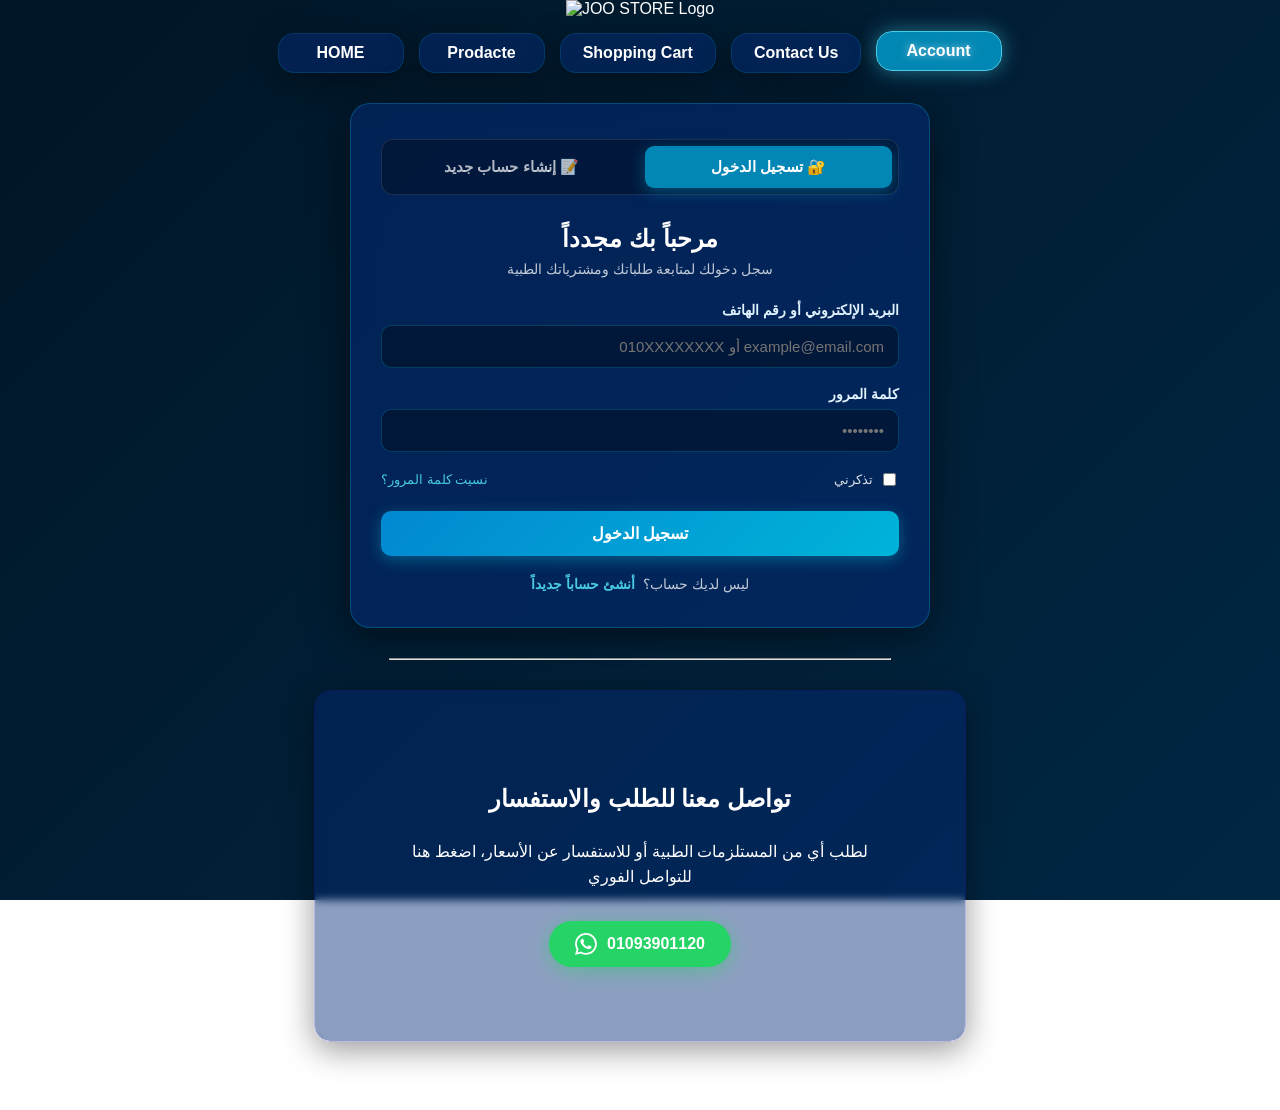
==== commit 9c129d05: "Add files via upload" ====
--- a/Account.html
+++ b/Account.html
@@ -49,18 +49,18 @@
             </div>
 
             <!-- 1. نموذج تسجيل الدخول (Login Form) -->
-            <form id="login-form" class="auth-form" onsubmit="handleLogin(event)">
+            <form id="login-form" class="auth-form" onsubmit="validateLoginAndSubmit(event)">
                 <h2 class="form-title">مرحباً بك مجدداً</h2>
                 <p class="form-subtitle">سجل دخولك لمتابعة طلباتك ومشترياتك الطبية</p>
 
                 <div class="form-group">
                     <label for="login-email">البريد الإلكتروني أو رقم الهاتف</label>
-                    <input type="text" id="login-email" placeholder="example@email.com" required>
+                    <input type="text" id="login-email" placeholder="example@email.com أو 010XXXXXXXX" required>
                 </div>
 
                 <div class="form-group">
                     <label for="login-password">كلمة المرور</label>
-                    <input type="password" id="login-password" placeholder="••••••••" required>
+                    <input type="password" id="login-password" placeholder="••••••••" required minlength="6">
                 </div>
 
                 <div class="form-options">
@@ -79,13 +79,13 @@
             </form>
 
             <!-- 2. نموذج إنشاء حساب جديد (Register Form) -->
-            <form id="register-form" class="auth-form" style="display: none;" onsubmit="handleRegister(event)">
+            <form id="register-form" class="auth-form" style="display: none;" onsubmit="validateRegisterAndSubmit(event)">
                 <h2 class="form-title">إنشاء حساب جديد</h2>
                 <p class="form-subtitle">انضم إلى JOO STORE للاستفادة من أسرع تجربة طلب</p>
 
                 <div class="form-group">
                     <label for="reg-name">الاسم بالكامل</label>
-                    <input type="text" id="reg-name" placeholder="User Name" required>
+                    <input type="text" id="reg-name" placeholder="الاسم الثلاثي" required minlength="3">
                 </div>
 
                 <div class="form-group">
@@ -95,29 +95,29 @@
 
                 <div class="form-group">
                     <label for="reg-phone">رقم الهاتف (واتساب)</label>
-                    <input type="tel" id="reg-phone" placeholder="010XXXXXXXX" pattern="[0-9]{11}" title="يرجى إدخال 11 رقم" required>
-                </div>
-
-                <!-- حقل الموقع والعنوان الجديد -->
+                    <input type="tel" id="reg-phone" placeholder="010XXXXXXXX" maxlength="11" required>
+                </div>
+
+                <!-- حقل الموقع والعنوان -->
                 <div class="form-group">
                     <label for="reg-location">العنوان أو الموقع (للتوصيل والشحن) 📍</label>
-                    <input type="text" id="reg-location" placeholder="مثال: القاهرة - التجمع الخامس - شارع..." required>
+                    <input type="text" id="reg-location" placeholder="مثال: القاهرة - التجمع الخامس - شارع..." required minlength="5">
                 </div>
 
                 <div class="form-row">
                     <div class="form-group">
                         <label for="password">كلمة المرور</label>
-                        <input type="password" id="password" placeholder="••••••••" required minlength="6">
+                        <input type="password" id="password" placeholder="••••••••" required minlength="6" oninput="checkPasswordMatchLive()">
                     </div>
 
                     <div class="form-group">
                         <label for="confirm-password">تأكيد كلمة المرور</label>
-                        <input type="password" id="confirm-password" placeholder="••••••••" required minlength="6">
+                        <input type="password" id="confirm-password" placeholder="••••••••" required minlength="6" oninput="checkPasswordMatchLive()">
                     </div>
                 </div>
 
                 <!-- رسالة التحقق التفاعلية من تطابق كلمتي المرور -->
-                <div id="match-msg" class="validation-msg"></div>
+                <div id="match-msg" class="validation-msg" style="font-size: 13px; margin-bottom: 10px; font-weight: bold;"></div>
 
                 <div class="form-row">
                     <div class="form-group">
@@ -152,8 +152,6 @@
                     <a href="javascript:void(0)" onclick="switchAuthTab('login')">تسجيل الدخول</a>
                 </div>
             </form>
-
-           
 
         </div>
     </main>
@@ -177,9 +175,6 @@
 
     <footer>DEV:@srt_741 </footer>
 
-    <!-- ملفات السكريبت -->
-   <footer>DEV:@srt_741 </footer>
-
     <!-- مكتبات Firebase والربط السحابي -->
     <script src="https://www.gstatic.com/firebasejs/10.12.2/firebase-app-compat.js"></script>
     <script src="https://www.gstatic.com/firebasejs/10.12.2/firebase-firestore-compat.js"></script>
@@ -188,5 +183,114 @@
     <!-- ملفات السكريبت -->
     <script src="cart.js"></script>
     <script src="pass.js"></script>
+
+    <!-- سكريبت التحقق من صحة المدخلات (Form Validation) -->
+    <script>
+        // 1. فحص تطابق كلمة المرور لحظياً أثناء الكتابة
+        function checkPasswordMatchLive() {
+            const pass = document.getElementById('password').value;
+            const confirmPass = document.getElementById('confirm-password').value;
+            const msgEl = document.getElementById('match-msg');
+
+            if (!confirmPass) {
+                msgEl.textContent = '';
+                return;
+            }
+
+            if (pass === confirmPass) {
+                msgEl.textContent = '✅ كلمتا المرور متطابقتان';
+                msgEl.style.color = '#2ed573';
+            } else {
+                msgEl.textContent = '❌ كلمتا المرور غير متطابقتين';
+                msgEl.style.color = '#ff4757';
+            }
+        }
+
+        // 2. التحقق الشامل عند إنشاء حساب جديد
+        function validateRegisterAndSubmit(event) {
+            event.preventDefault();
+
+            const name = document.getElementById('reg-name').value.trim();
+            const email = document.getElementById('reg-email').value.trim();
+            const phone = document.getElementById('reg-phone').value.trim();
+            const location = document.getElementById('reg-location').value.trim();
+            const pass = document.getElementById('password').value;
+            const confirmPass = document.getElementById('confirm-password').value;
+
+            // فحص الاسم
+            if (name.length < 3) {
+                alert('⚠️ يرجى إدخال الاسم بالكامل (3 أحرف على الأقل).');
+                document.getElementById('reg-name').focus();
+                return false;
+            }
+
+            // فحص صيغة البريد الإلكتروني
+            const emailRegex = /^[^\s@]+@[^\s@]+\.[^\s@]+$/;
+            if (!emailRegex.test(email)) {
+                alert('⚠️ صيغة البريد الإلكتروني غير صحيحة (مثال: name@example.com).');
+                document.getElementById('reg-email').focus();
+                return false;
+            }
+
+            // فحص رقم الهاتف المصري (11 رقم ويبدأ بـ 010 أو 011 أو 012 أو 015)
+            const phoneRegex = /^01[0125][0-9]{8}$/;
+            if (!phoneRegex.test(phone)) {
+                alert('⚠️ رقم الهاتف غير صحيح! يجب إدخال رقم هاتف مصري مكون من 11 رقماً ويبدأ بـ (010 / 011 / 012 / 015).');
+                document.getElementById('reg-phone').focus();
+                return false;
+            }
+
+            // فحص العنوان
+            if (location.length < 5) {
+                alert('⚠️ يرجى إدخال عنوان واضح ومفصل لتوصيل الطلبات.');
+                document.getElementById('reg-location').focus();
+                return false;
+            }
+
+            // فحص طول كلمة المرور
+            if (pass.length < 6) {
+                alert('⚠️ كلمة المرور ضعيفة، يجب أن تتكون من 6 أحرف أو أرقام على الأقل.');
+                document.getElementById('password').focus();
+                return false;
+            }
+
+            // فحص تطابق كلمتي المرور
+            if (pass !== confirmPass) {
+                alert('⚠️ كلمتا المرور غير متطابقتين، يرجى التأكد من كتابتهما بشكل صحيح.');
+                document.getElementById('confirm-password').focus();
+                return false;
+            }
+
+            // استدعاء دالة التسجيل الأصلية في pass.js بعد نجاح جميع الفحوصات
+            if (typeof handleRegister === 'function') {
+                handleRegister(event);
+            }
+        }
+
+        // 3. التحقق الأساسي عند تسجيل الدخول
+        function validateLoginAndSubmit(event) {
+            event.preventDefault();
+
+            const loginInput = document.getElementById('login-email').value.trim();
+            const loginPass = document.getElementById('login-password').value;
+
+            if (!loginInput) {
+                alert('⚠️ يرجى إدخال البريد الإلكتروني أو رقم الهاتف.');
+                document.getElementById('login-email').focus();
+                return false;
+            }
+
+            if (loginPass.length < 6) {
+                alert('⚠️ كلمة المرور غير صحيحة (يجب ألا تقل عن 6 أحرف).');
+                document.getElementById('login-password').focus();
+                return false;
+            }
+
+            // استدعاء دالة تسجيل الدخول الأصلية في pass.js
+            if (typeof handleLogin === 'function') {
+                handleLogin(event);
+            }
+        }
+    </script>
 </body>
 </html>
